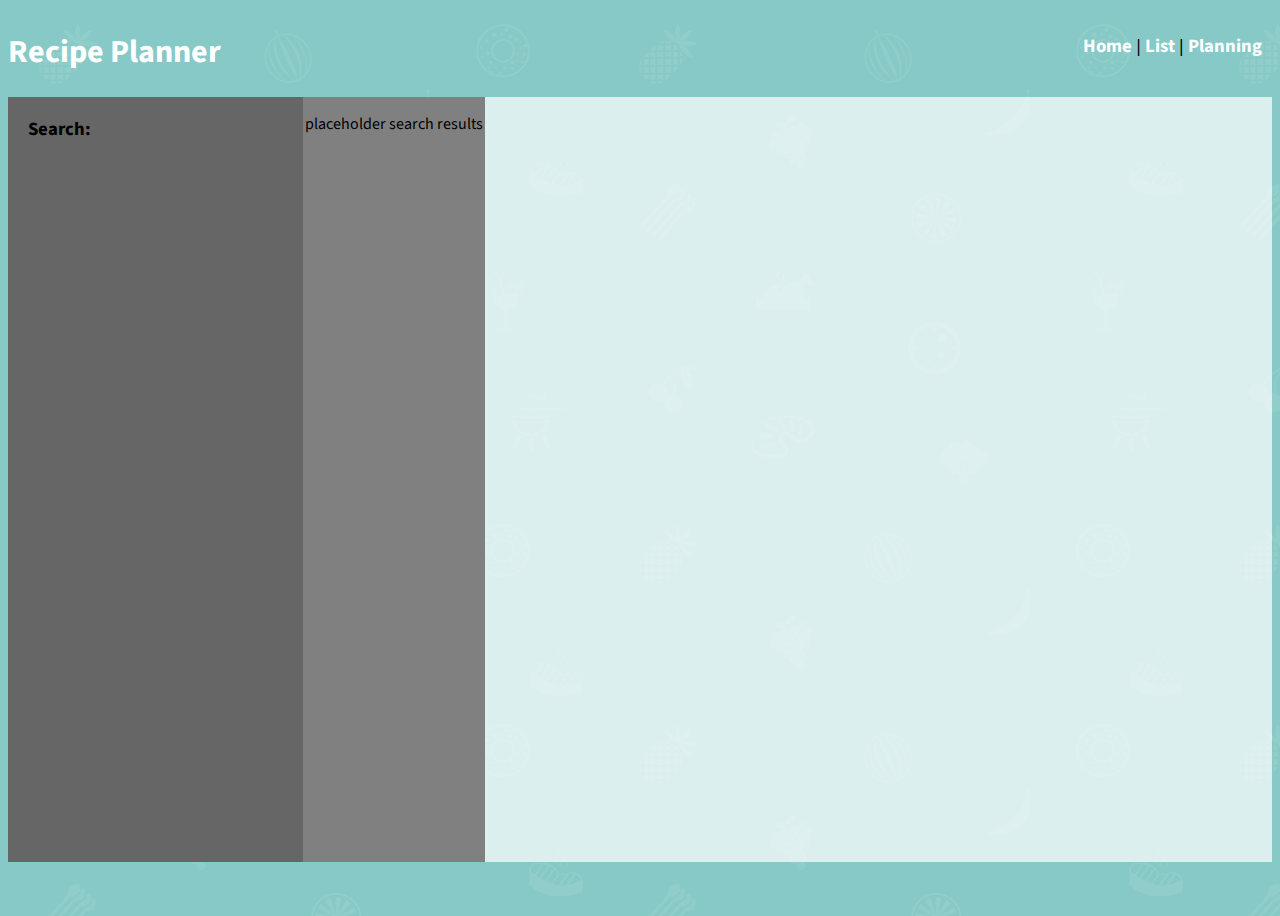
==== index.html @ 163e6570 "basic set up" ====
<!DOCTYPE html>

<html>
    <head>
        <meta charset="UTF-8">

        <title>
            Recipe Planner
        </title>

        <!-- import CSS and Google Fonts -->

        <style>
            @import url(styles.css);
            @import url(https://fonts.googleapis.com/css?family=Source+Sans+Pro:400,300italic);
        </style>
    </head>
    <body>
        <div id="logo"><h1>Recipe Planner</h1></div>

        <div id="navbar"> 
            <a href="index.htm">Home </a> <span> | </span>
            <a href="list.htm">List </a> <span> | </span>
            <a href="Planning">Planning  </a>
        </div>

        <div style="clear:both;"></div>

        <div id="container">

            <div id="searchsidebar">
                 <h3>Search:</h3>
            </div>

            <div id="searchresults">

                <p>placeholder search results</p>
            </div>
            <div style="clear:both;"></div>
        </div>
    </body>
</html>
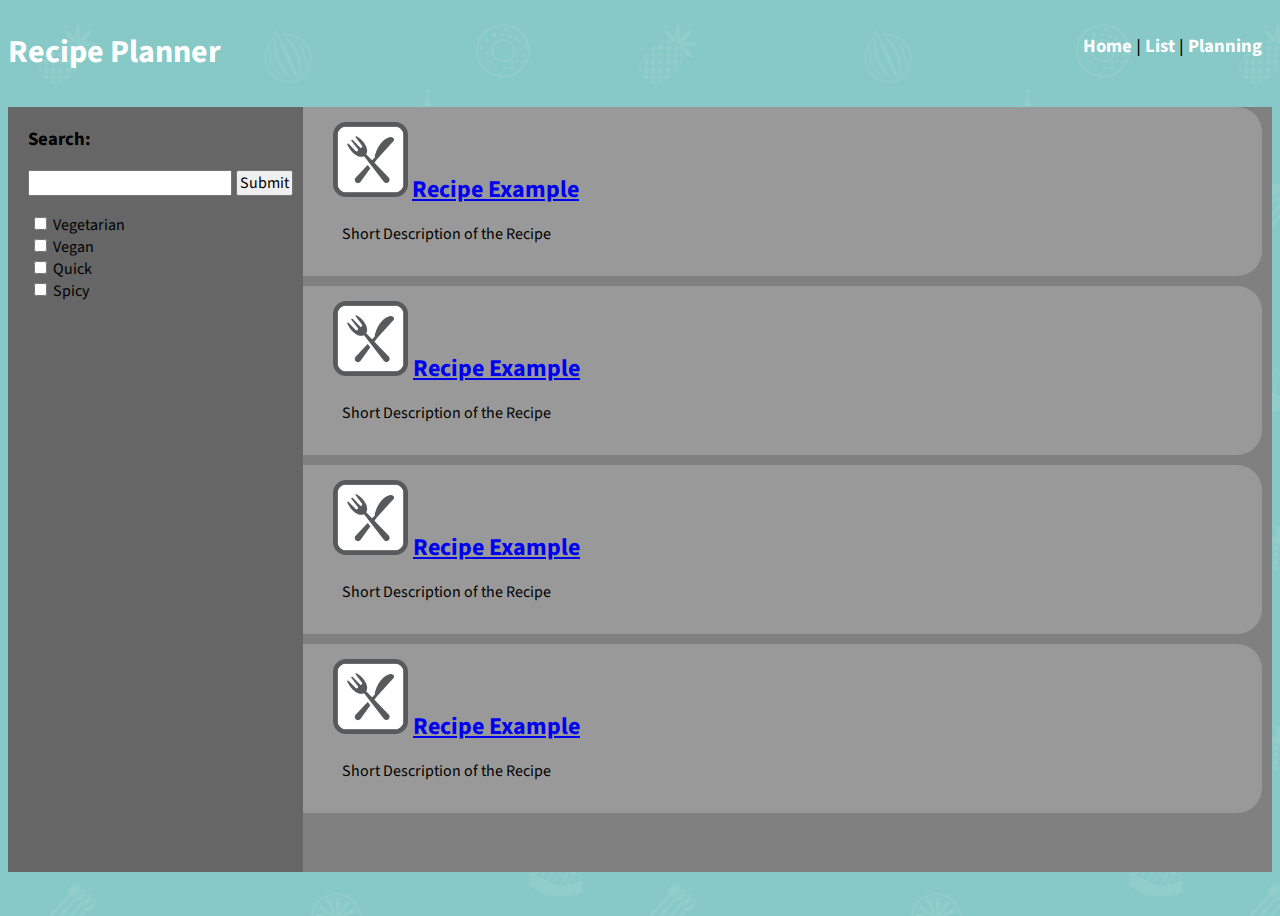
==== commit 26f64e7e: "finished index with palceholders" ====
--- a/index.html
+++ b/index.html
@@ -20,7 +20,7 @@
 
         <div id="navbar"> 
             <a href="index.htm">Home </a> <span> | </span>
-            <a href="list.htm">List </a> <span> | </span>
+            <a href="list.html">List </a> <span> | </span>
             <a href="Planning">Planning  </a>
         </div>
 
@@ -29,14 +29,50 @@
         <div id="container">
 
             <div id="searchsidebar">
-                 <h3>Search:</h3>
+                <form action="POST">
+                    <h3> Search:</h3>
+                    <input type="search" name="recipesearch">
+                    <input type="submit">
+                    <br>
+                    <br>
+                    <label><input type="checkbox" id="cbox1" value="Vegetarian"> Vegetarian </label><br>
+                    <label><input type="checkbox" id="cbox2" value="Vegan"> Vegan </label><br>
+                    <label><input type="checkbox" id="cbox3" value="Quick"> Quick </label><br>
+                    <label><input type="checkbox" id="cbox4" value="Spicy"> Spicy</label><br>
+                </form>
             </div>
 
             <div id="searchresults">
 
-                <p>placeholder search results</p>
+
+                <div id="reciperesult">
+                    <img src="default.png" width="75" height="75"/>
+                    <h2 style="display:inline; margin-bottom:20px;"><a href="Recipe_Details.html"> Recipe Example</a> </h2>
+                    <p> &nbsp; &nbsp; &nbsp;  &nbsp; &nbsp; &nbsp; &nbsp;Short Description of the Recipe </p>
+                </div>
+
+                <div id="reciperesult">
+                    <img src="default.png" width="75" height="75"/><h2 style="display:inline; margin-bottom:20px;"> <a href="Recipe_Details.html"> Recipe Example</a> </h2>
+                    <p> &nbsp; &nbsp; &nbsp;  &nbsp; &nbsp; &nbsp; &nbsp;Short Description of the Recipe </p>
+
+                </div>
+                <div id="reciperesult">
+
+                    <img src="default.png" width="75" height="75"/><h2 style="display:inline; margin-bottom:20px;"> <a href="Recipe_Details.html"> Recipe Example</a> </h2>
+                    <p> &nbsp; &nbsp; &nbsp;  &nbsp; &nbsp; &nbsp; &nbsp;Short Description of the Recipe </p>
+
+                </div>
+                <div id="reciperesult">
+
+                    <img src="default.png" width="75" height="75"/><h2 style="display:inline; margin-bottom:20px;"> <a href="Recipe_Details.html"> Recipe Example</a></h2>
+                    <p> &nbsp; &nbsp; &nbsp;  &nbsp; &nbsp; &nbsp; &nbsp;Short Description of the Recipe </p>
+
+                </div>
+
+
             </div>
-            <div style="clear:both;"></div>
+            <div style="clear:both;">
+            </div>
         </div>
     </body>
 </html>
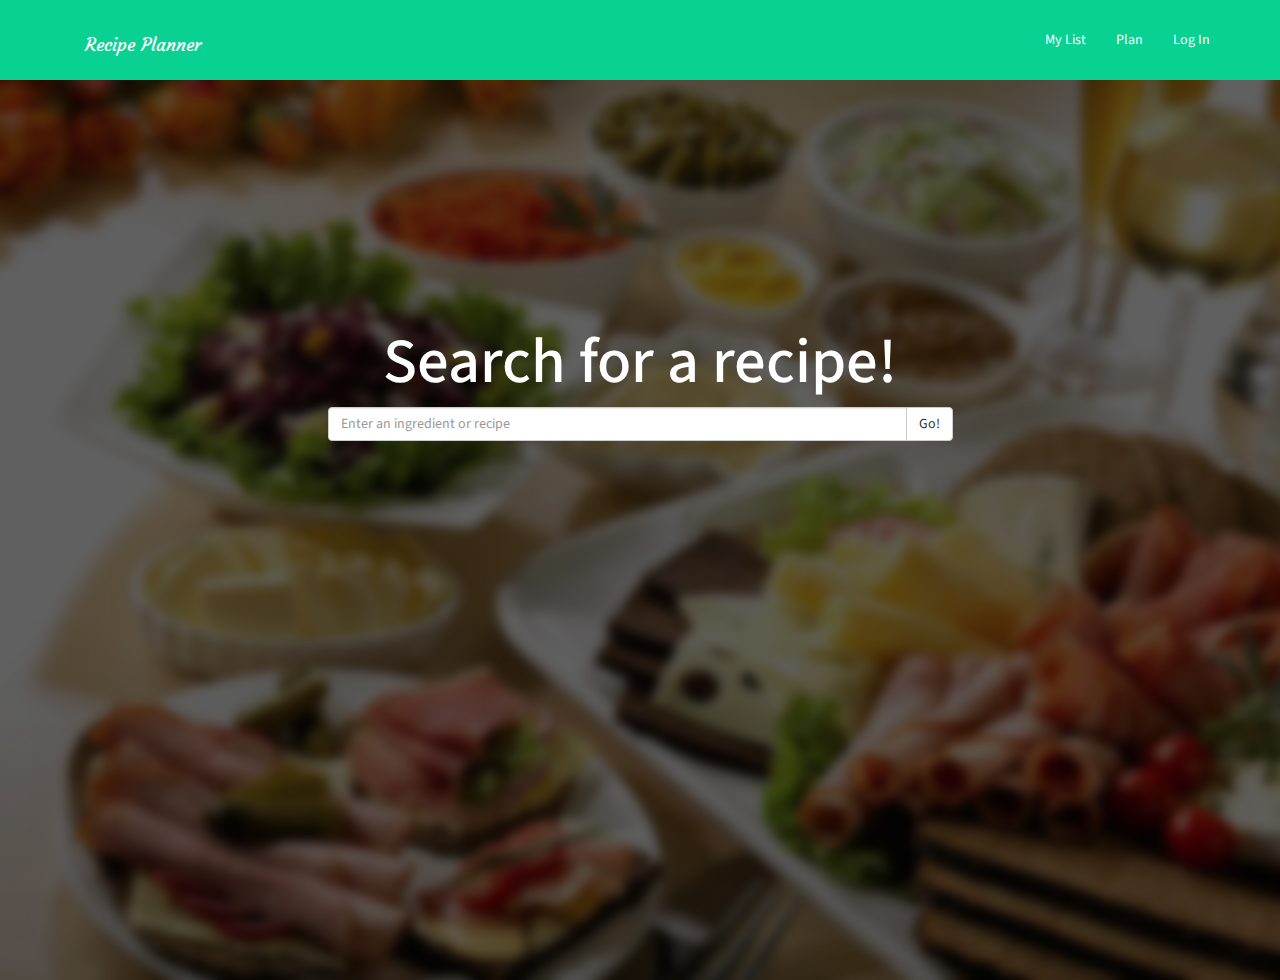
==== commit 5535f6e7: "Refactor code, add log-in, search and profile UI" ====
--- a/index.html
+++ b/index.html
@@ -10,69 +10,77 @@
 
         <!-- import CSS and Google Fonts -->
 
-        <style>
-            @import url(styles.css);
-            @import url(https://fonts.googleapis.com/css?family=Source+Sans+Pro:400,300italic);
-        </style>
+        <link rel="stylesheet" type="text/css" href="https://fonts.googleapis.com/css?family=Source+Sans+Pro:400,300italic">
+        <link href='https://fonts.googleapis.com/css?family=Courgette' rel='stylesheet' type='text/css'>
+        <link rel="stylesheet" type="text/css" href="css/bootstrap.css">
+        <link rel="stylesheet" type="text/css" href="css/boostrap-theme.css">
+        <link rel="stylesheet" type="text/css" href="css/styles.css">
+
+        <!--Responsive meta viewport tag-->
+        <meta name="viewport" content="width=device-width">
+
     </head>
     <body>
-        <div id="logo"><h1>Recipe Planner</h1></div>
 
-        <div id="navbar"> 
-            <a href="index.htm">Home </a> <span> | </span>
-            <a href="list.html">List </a> <span> | </span>
-            <a href="Planning">Planning  </a>
+        <!--MJ NAVIGATION-->
+
+        <nav class="nav navbar-custom navbar-static-top">
+            <div class="container">
+                <h1 class="branding-font navbar-brand"><a href="#home">Recipe Planner</a></h1>
+
+                <button class="navbar-toggle menu-icon" data-toggle ="collapse" data-target =".navMenu">
+                    <span class="glyphicon glyphicon-menu-hamburger"></span>
+                </button>
+
+                <div class="collapse navbar-collapse navMenu"> 
+                    <ul class="nav navbar-nav navbar-text navbar-right">
+                        <!--<li><a href="#index">Home</a></li>-->
+                        <li><a href="list.html">My List</a></li>
+                        <li><a href="#plan">Plan</a></li>
+                        <li><a href="#" data-toggle="modal" data-target="#login-modal">Log In</a></li>
+                    </ul>    
+                </div>
+            </div>
+        </nav>
+
+        <!--MJ LOGIN MODAL-->
+        <div class="modal fade" id="login-modal" tabindex="-1" role="dialog" aria-labelledby="myModalLabel" aria-hidden="true" style="display: none;">
+            <div class="modal-dialog">
+                <div class="loginmodal-container">
+                    <h1>Log In</h1><br>
+                    <form>                                    <!--Controller needs to specify an action-->
+                        <input type="text" name="user" placeholder="Username">
+                        <input type="password" name="pass" placeholder="Password">
+                        <input type="submit" name="login" class="text-center login loginmodal-submit" value="Login">
+                    </form>
+                    
+                    <div class="login-help text-center">
+                        <a href="register.html">Register</a> - <a href="#">Forgot Password</a>
+                    </div>
+                </div>
+            </div>
         </div>
 
-        <div style="clear:both;"></div>
+        <!--PAGE CONTENT-->
 
-        <div id="container">
-
-            <div id="searchsidebar">
-                <form action="POST">
-                    <h3> Search:</h3>
-                    <input type="search" name="recipesearch">
-                    <input type="submit">
-                    <br>
-                    <br>
-                    <label><input type="checkbox" id="cbox1" value="Vegetarian"> Vegetarian </label><br>
-                    <label><input type="checkbox" id="cbox2" value="Vegan"> Vegan </label><br>
-                    <label><input type="checkbox" id="cbox3" value="Quick"> Quick </label><br>
-                    <label><input type="checkbox" id="cbox4" value="Spicy"> Spicy</label><br>
-                </form>
+        <div class="jumbotron text-center">
+            <div class="row">
+                <h1 class="jumbo-title col-lg-12">Search for a recipe!</h1>
             </div>
-
-            <div id="searchresults">
-
-
-                <div id="reciperesult">
-                    <img src="default.png" width="75" height="75"/>
-                    <h2 style="display:inline; margin-bottom:20px;"><a href="Recipe_Details.html"> Recipe Example</a> </h2>
-                    <p> &nbsp; &nbsp; &nbsp;  &nbsp; &nbsp; &nbsp; &nbsp;Short Description of the Recipe </p>
-                </div>
-
-                <div id="reciperesult">
-                    <img src="default.png" width="75" height="75"/><h2 style="display:inline; margin-bottom:20px;"> <a href="Recipe_Details.html"> Recipe Example</a> </h2>
-                    <p> &nbsp; &nbsp; &nbsp;  &nbsp; &nbsp; &nbsp; &nbsp;Short Description of the Recipe </p>
-
-                </div>
-                <div id="reciperesult">
-
-                    <img src="default.png" width="75" height="75"/><h2 style="display:inline; margin-bottom:20px;"> <a href="Recipe_Details.html"> Recipe Example</a> </h2>
-                    <p> &nbsp; &nbsp; &nbsp;  &nbsp; &nbsp; &nbsp; &nbsp;Short Description of the Recipe </p>
-
-                </div>
-                <div id="reciperesult">
-
-                    <img src="default.png" width="75" height="75"/><h2 style="display:inline; margin-bottom:20px;"> <a href="Recipe_Details.html"> Recipe Example</a></h2>
-                    <p> &nbsp; &nbsp; &nbsp;  &nbsp; &nbsp; &nbsp; &nbsp;Short Description of the Recipe </p>
-
-                </div>
-
-
-            </div>
-            <div style="clear:both;">
+            <div class="row">
+                <div class="col-lg-offset-3 col-lg-6 col-sm-8 col-sm-offset-2 col-xs-10 col-xs-offset-1">
+                    <div class="input-group">
+                      <input type="text" class="form-control" placeholder="Enter an ingredient or recipe">
+                        <span class="input-group-btn">
+                            <button class="btn btn-default" type="button">Go!</button>
+                        </span>
+                    </div><!-- /input-group -->
+                </div><!-- /.col-lg-6 -->
             </div>
         </div>
+
+        <script src="https://ajax.googleapis.com/ajax/libs/jquery/2.2.2/jquery.min.js"></script>
+        <script src="js/bootstrap.js"></script>
+
     </body>
 </html>
--- a/css/styles.css
+++ b/css/styles.css
@@ -0,0 +1,259 @@
+body {
+    background-color: white;
+    background-image: url("../img/restaurant.png");
+    height:100vh;
+    font-family: 'Source Sans Pro', sans-serif;
+    text-decoration: none;
+    color:white;
+}
+
+ul{
+    list-style-type: none;
+}
+/*navbar by Michael Jannino*/
+
+.navbar-custom{
+    background-color: #09d191;
+    border-color: #85c8c5;
+    color: white;
+}
+
+.navbar-custom a{
+    text-decoration: none !important;
+    color:white;
+}
+
+.nav > li:hover{
+    background-color:none !important;
+}
+
+.nav > li:focus{
+    background-color:none !important;
+}
+
+.jumbotron {
+    background-image: url("../img/jumbotron.jpg");
+    background-size: cover;
+    height: 100%;
+}
+
+.profile-jumbotron{
+    height: 20em !important;
+    background-image: url("../img/profile-jumbotron.jpg");
+    width:100%;
+}
+
+.profile-picture{
+    padding-top:3em;
+}
+
+.profile-tab{
+    width:50%;
+    float:left;
+    background-color:#09d191;
+    text-decoration:none !important;
+    color:white !important;
+}
+
+.profile-tab a{
+     text-decoration:none !important;
+    color:white !important;   
+}
+
+/*  
+
+These are imported grid layout boxes I had from an old project
+-Michael Jannino
+
+*/
+.easeAni {  -webkit-transition: all 0.3s ease-in; -moz-transition: all 0.3s ease-in; -o-transition: all 0.3s ease-in; transition: all 0.3s ease-in;}
+  
+.boxTile {  background: #333;  height: 0;  padding-bottom: 50%;  position: relative;  width: 100%;}
+.boxTile .square { position: absolute; bottom: 0;  left: 0;  right: 0;  top: 0;}
+.boxTile .square img {  display: block;  height: 100%;  width: 50%;}
+.boxTile .info {  bottom: 0;  left: 50%;  overflow: hidden;  padding: 15px;  position: absolute;  right: 0;  top: 0;}
+.boxTile:hover .info { background: #07af79;}
+.boxTile .text {  color: #FFFFFF;  max-height: 100%;  overflow: hidden;  width: 100%;}
+.boxTile .text h2 {  color: #FFF;  display: inline-block;  font-size: 130%;  margin: 8px 0; padding-right:1em;}
+.boxTile .text p {  color: #09d191;  text-transform: uppercase;  white-space: nowrap; font-size: 80%; padding-right:1em;}
+
+
+
+@media (max-width: 768px) {
+
+.boxTile .square img {  display: block;  width: 50% !important;  }
+
+}
+
+@media (min-width: 768px) {
+
+.boxTile .square img {  display: block;  width: 50% !important;  }
+
+}
+
+
+@media (min-width: 1200px) {
+
+.boxTile {  padding-bottom: 100%;  }
+.boxTile .square img {  display: block;  width: 100% !important;  }
+.boxTile .info {  top: 50%;  background: #000; background: rgba(0, 0, 0, 0.6); filter: alpha(opacity=60);}
+
+}
+
+
+.branding-font{
+    font-family: 'Courgette', cursive;
+}
+
+.jumbo-title{
+    padding-top:20vh;
+}
+
+.menu-icon{
+    padding-top:2em;
+}
+
+p, input {
+    color: black;
+    text-align: left;
+    font-size: 12pt;
+    font-family: 'Source Sans Pro', sans-serif;
+    padding: 0 2px 0 2px ;
+    /*text-indent: 10px;*/
+}
+
+
+/* Login modal */
+
+.loginmodal-container {
+  padding: 30px;
+  max-width: 350px;
+  width: 100% !important;
+  background-color: #F7F7F7;
+  margin: 0 auto;
+  border-radius: 2px;
+  box-shadow: 0px 2px 2px rgba(0, 0, 0, 0.3);
+  overflow: hidden;
+  font-family: roboto;
+}
+
+.loginmodal-container h1 {
+  text-align: center;
+  font-size: 1.8em;
+  color:#2f4f4f;
+}
+
+.loginmodal-container input[type=submit] {
+  width: 100%;
+  display: block;
+  margin-bottom: 10px;
+  position: relative;
+}
+
+.loginmodal-container input[type=text], input[type=password] {
+  height: 44px;
+  font-size: 16px;
+  width: 100%;
+  margin-bottom: 10px;
+  -webkit-appearance: none;
+  background: #fff;
+  border: 1px solid #d9d9d9;
+  border-top: 1px solid #c0c0c0;
+  /* border-radius: 2px; */
+  padding: 0 8px;
+  box-sizing: border-box;
+  -moz-box-sizing: border-box;
+}
+
+.loginmodal-container input[type=text]:hover, input[type=password]:hover {
+  border: 1px solid #b9b9b9;
+  border-top: 1px solid #a0a0a0;
+  -moz-box-shadow: inset 0 1px 2px rgba(0,0,0,0.1);
+  -webkit-box-shadow: inset 0 1px 2px rgba(0,0,0,0.1);
+  box-shadow: inset 0 1px 2px rgba(0,0,0,0.1);
+}
+
+.loginmodal {
+  text-align: center;
+  font-size: 14px;
+  font-family: 'Arial', sans-serif;
+  font-weight: 700;
+  height: 36px;
+  padding: 0 8px;
+/* border-radius: 3px; */
+/* -webkit-user-select: none;
+  user-select: none; */
+}
+
+.loginmodal-submit {
+  /* border: 1px solid #3079ed; */
+  border: 0px;
+  color: #fff;
+  text-shadow: 0 1px rgba(0,0,0,0.1); 
+  background-color: #09d191;
+  padding: 17px 0px;
+  font-family: roboto;
+  font-size: 14px;
+  /* background-image: -webkit-gradient(linear, 0 0, 0 100%,   from(#4d90fe), to(#4787ed)); */
+}
+
+.loginmodal-submit:hover {
+  /* border: 1px solid #2f5bb7; */
+  border: 0px;
+  text-shadow: 0 1px rgba(0,0,0,0.3);
+  background-color: #07af79;
+  /* background-image: -webkit-gradient(linear, 0 0, 0 100%,   from(#4d90fe), to(#357ae8)); */
+}
+
+.loginmodal-container a {
+  text-decoration: none;
+  color: #666;
+  font-weight: 400;
+  text-align: center;
+  display: inline-block;
+  opacity: 0.6;
+  transition: opacity ease 0.5s;
+} 
+
+.login-help{
+  font-size: 12px;
+}
+
+
+/* Old styles */
+
+
+#searchsidebar{
+    padding-left: 20px;
+    width:275px;
+    height: 100%;
+    height: calc(100vh-90px);
+    float:left;
+    overflow:hidden;
+    background: #666666;
+    display:inline-block;
+}
+
+
+#searchresults{
+    height:100%;
+    background:grey;
+}
+
+#title{
+    text-align:center    ;
+    padding-top: 50px;
+    display:inline;
+    float:left;
+    color:grey;   
+}
+
+#columns{
+    padding-top:200px;
+}
+
+.checkbox-grid li {    
+    display: block;
+    float: left;
+    width: 50%;
+}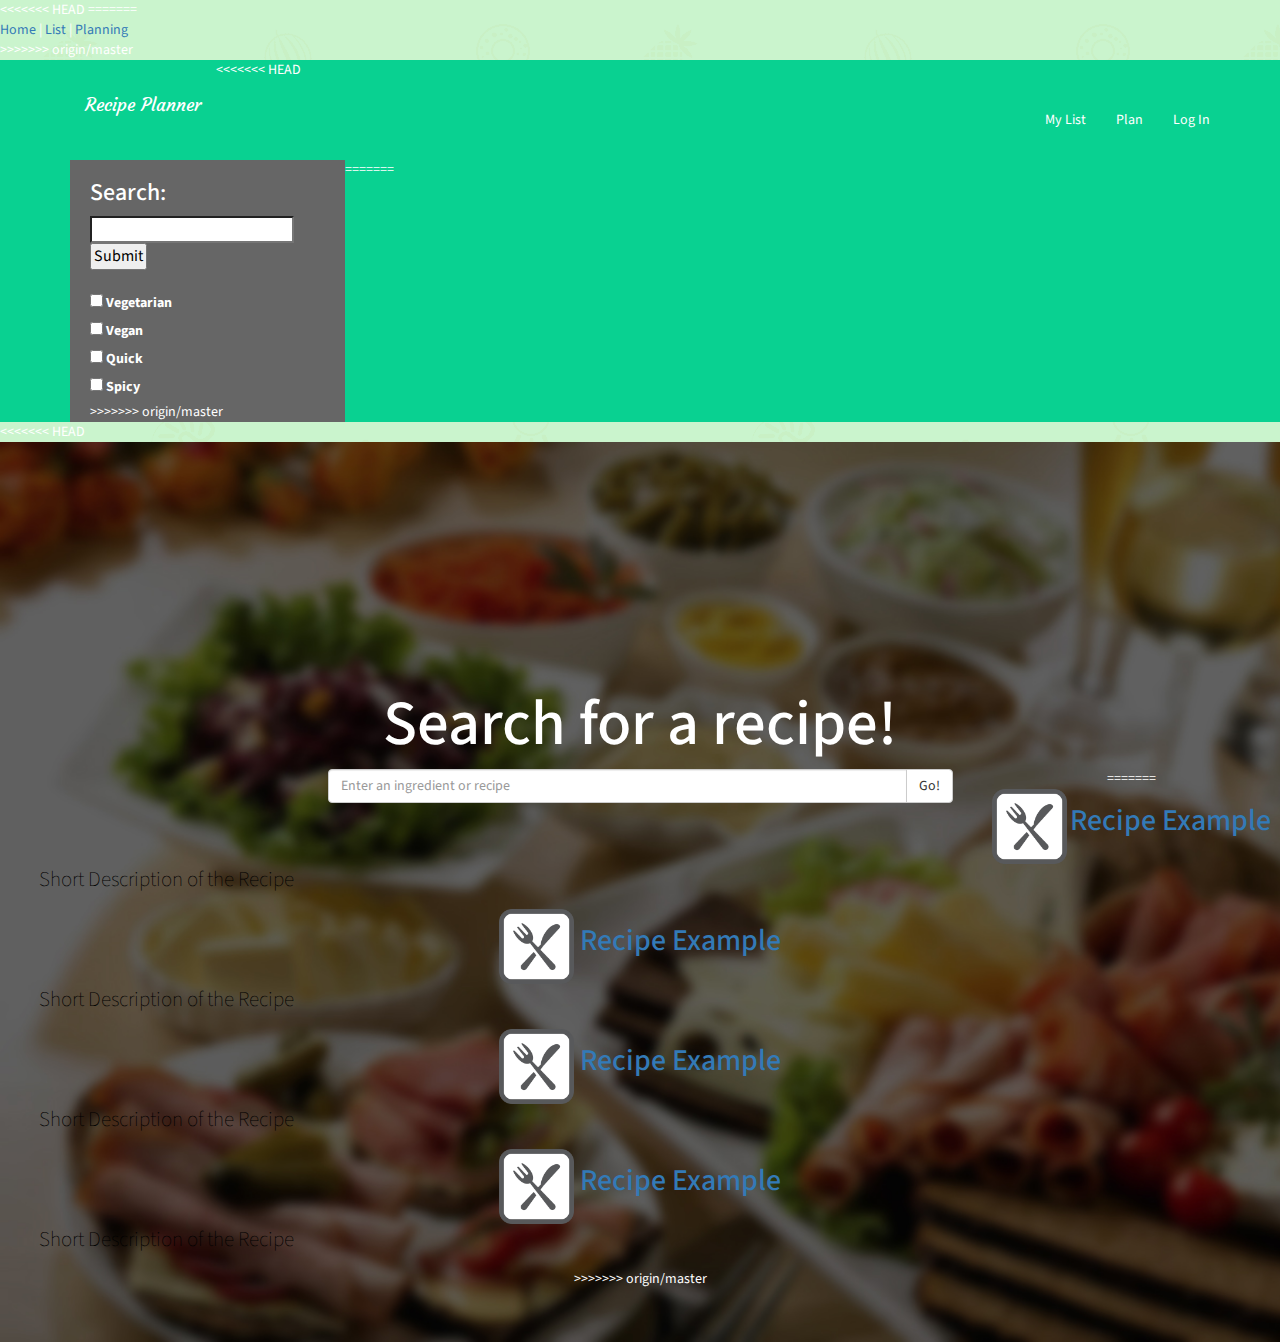
==== commit b6d58189: "Merge remote-tracking branch 'origin/master'" ====
--- a/index.html
+++ b/index.html
@@ -22,7 +22,15 @@
     </head>
     <body>
 
+<<<<<<< HEAD
         <!--MJ NAVIGATION-->
+=======
+        <div id="navbar"> 
+            <a href="index.htm">Home </a> <span> | </span>
+            <a href="list.html">List </a> <span> | </span>
+            <a href="Planning">Planning  </a>
+        </div>
+>>>>>>> origin/master
 
         <nav class="nav navbar-custom navbar-static-top">
             <div class="container">
@@ -32,6 +40,7 @@
                     <span class="glyphicon glyphicon-menu-hamburger"></span>
                 </button>
 
+<<<<<<< HEAD
                 <div class="collapse navbar-collapse navMenu"> 
                     <ul class="nav navbar-nav navbar-text navbar-right">
                         <!--<li><a href="#index">Home</a></li>-->
@@ -40,6 +49,20 @@
                         <li><a href="#" data-toggle="modal" data-target="#login-modal">Log In</a></li>
                     </ul>    
                 </div>
+=======
+            <div id="searchsidebar">
+                <form action="POST">
+                    <h3> Search:</h3>
+                    <input type="search" name="recipesearch">
+                    <input type="submit">
+                    <br>
+                    <br>
+                    <label><input type="checkbox" id="cbox1" value="Vegetarian"> Vegetarian </label><br>
+                    <label><input type="checkbox" id="cbox2" value="Vegan"> Vegan </label><br>
+                    <label><input type="checkbox" id="cbox3" value="Quick"> Quick </label><br>
+                    <label><input type="checkbox" id="cbox4" value="Spicy"> Spicy</label><br>
+                </form>
+>>>>>>> origin/master
             </div>
         </nav>
 
@@ -61,6 +84,7 @@
             </div>
         </div>
 
+<<<<<<< HEAD
         <!--PAGE CONTENT-->
 
         <div class="jumbotron text-center">
@@ -76,6 +100,36 @@
                         </span>
                     </div><!-- /input-group -->
                 </div><!-- /.col-lg-6 -->
+=======
+
+                <div id="reciperesult">
+                    <img src="default.png" width="75" height="75"/>
+                    <h2 style="display:inline; margin-bottom:20px;"><a href="Recipe_Details.html"> Recipe Example</a> </h2>
+                    <p> &nbsp; &nbsp; &nbsp;  &nbsp; &nbsp; &nbsp; &nbsp;Short Description of the Recipe </p>
+                </div>
+
+                <div id="reciperesult">
+                    <img src="default.png" width="75" height="75"/><h2 style="display:inline; margin-bottom:20px;"> <a href="Recipe_Details.html"> Recipe Example</a> </h2>
+                    <p> &nbsp; &nbsp; &nbsp;  &nbsp; &nbsp; &nbsp; &nbsp;Short Description of the Recipe </p>
+
+                </div>
+                <div id="reciperesult">
+
+                    <img src="default.png" width="75" height="75"/><h2 style="display:inline; margin-bottom:20px;"> <a href="Recipe_Details.html"> Recipe Example</a> </h2>
+                    <p> &nbsp; &nbsp; &nbsp;  &nbsp; &nbsp; &nbsp; &nbsp;Short Description of the Recipe </p>
+
+                </div>
+                <div id="reciperesult">
+
+                    <img src="default.png" width="75" height="75"/><h2 style="display:inline; margin-bottom:20px;"> <a href="Recipe_Details.html"> Recipe Example</a></h2>
+                    <p> &nbsp; &nbsp; &nbsp;  &nbsp; &nbsp; &nbsp; &nbsp;Short Description of the Recipe </p>
+
+                </div>
+
+
+            </div>
+            <div style="clear:both;">
+>>>>>>> origin/master
             </div>
         </div>
 
